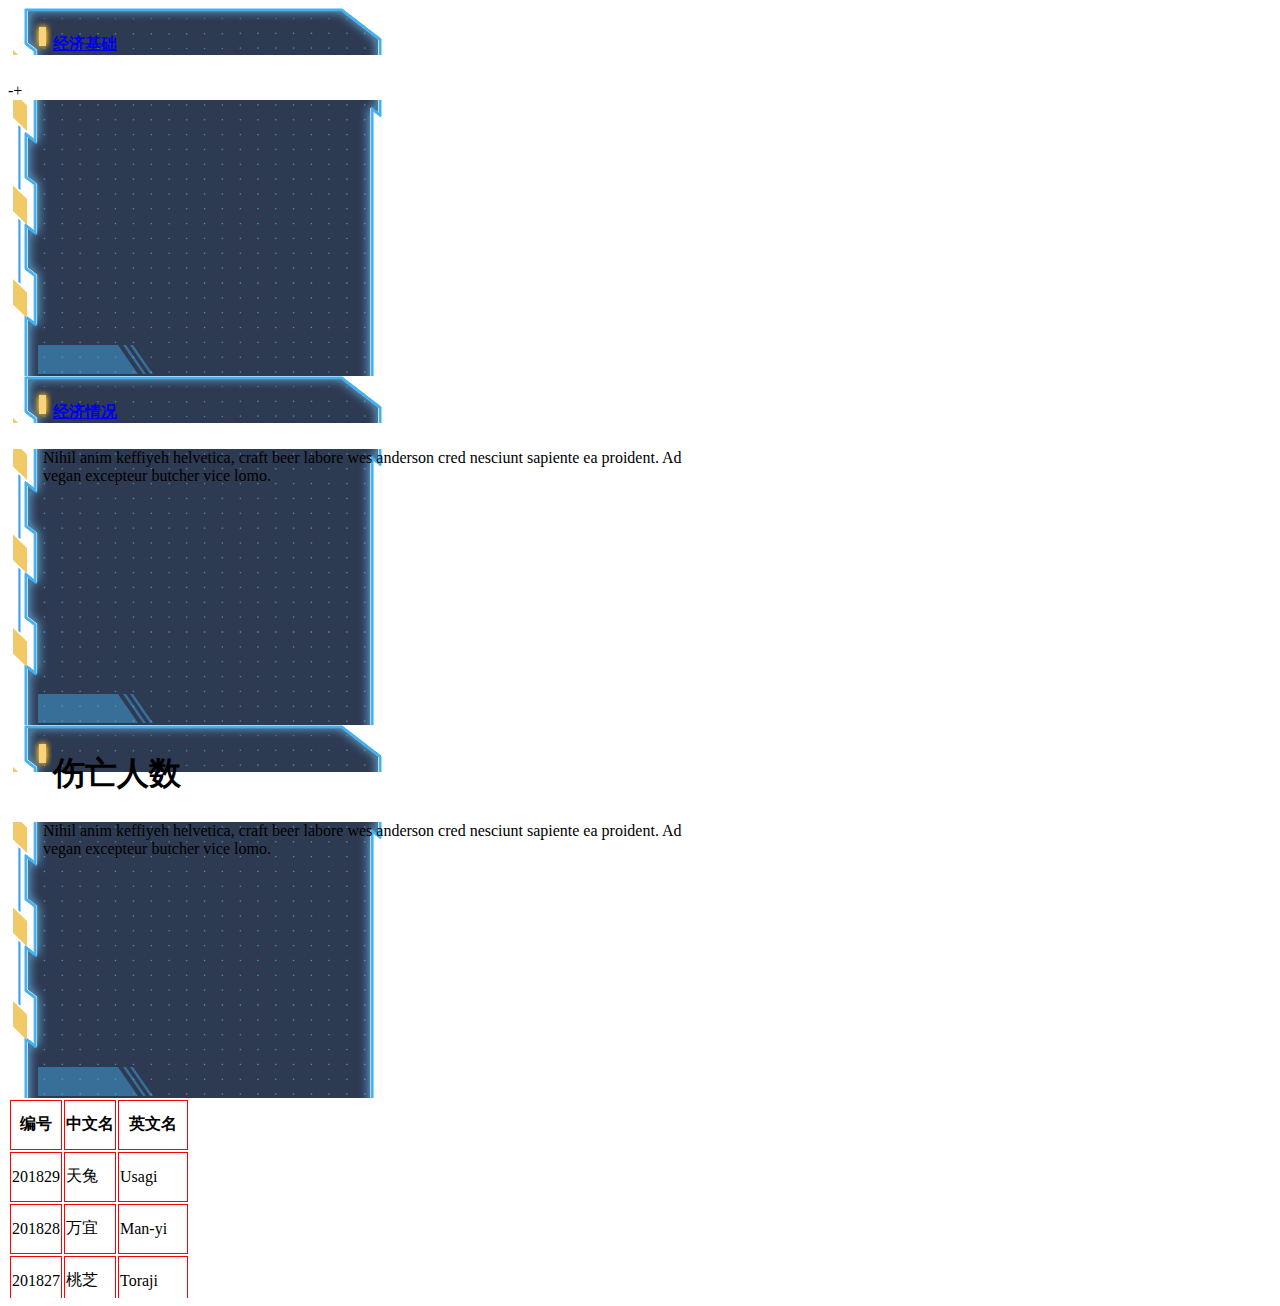
==== test.html @ 100e5b58 "version 0.1.1 fix: 修改面板，灾害概况、灾害损失 build: 添加卫星轨道" ====
<!DOCTYPE html>
<html lang="en">
<head>
    <meta charset="UTF-8">
    <title>Title</title>
    <link rel="stylesheet" href="plugins/bootstrap-4.0.0-dist/css/bootstrap.css">
    <script src="./plugins/jquery/jquery-3.1.1.min.js"></script>
    <script src="./plugins/bootstrap-4.0.0-dist/js/bootstrap.js"></script>
</head>
<body>
<div class="panel-group" id="accordion">
    <div class="panel panel-default">
        <div class="panel-heading">
            <h4 class="panel-title">
                <a data-toggle="collapse" data-parent="#accordion"
                   href="#collapseOne">
                    经济基础
                </a>
            </h4>
        </div>
        <div id="collapseOne" class="panel-collapse collapse in">
            <!--<div class="panel-body">-->
            <!--Nihil anim keffiyeh helvetica, craft beer labore wes anderson-->
            <!--cred nesciunt sapiente ea proident. Ad vegan excepteur butcher-->
            <!--vice lomo.-->-+
            <!--</div>-->
            <!--<div class="panel-body">-->
            <!--Nihil anim keffiyeh helvetica, craft beer labore wes anderson-->
            <!--cred nesciunt sapiente ea proident. Ad vegan excepteur butcher-->
            <!--vice lomo.-->
            <!--</div>-->
            <div class="panel-body smart-hb-box">
            </div>
        </div>
    </div>
    <div class="panel panel-default">
        <div class="panel-heading">
            <h4 class="panel-title">
                <a data-toggle="collapse" data-parent="#accordion"
                   href="#collapseTwo">
                    经济情况
                </a>
            </h4>
        </div>
        <div id="collapseTwo" class="panel-collapse collapse">
            <div class="panel-body">
                Nihil anim keffiyeh helvetica, craft beer labore wes anderson
                cred nesciunt sapiente ea proident. Ad vegan excepteur butcher
                vice lomo.
            </div>
        </div>
    </div>
    <div class="panel panel-default">
        <div class="panel-heading">
            <h1 class="panel-title" data-toggle="collapse" data-parent="#accordion" href="#collapseThree">
                <!--<a data-toggle="collapse" data-parent="#accordion"-->
                <!--href="#collapseThree">-->
                伤亡人数
                <!--</a>-->
            </h1>
        </div>
        <div id="collapseThree" class="panel-collapse collapse">
            <div class="panel-body">
                Nihil anim keffiyeh helvetica, craft beer labore wes anderson
                cred nesciunt sapiente ea proident. Ad vegan excepteur butcher
                vice lomo.
            </div>
        </div>
    </div>
</div>
<table>
    <!--<colgroup span="4"></colgroup>-->
    <tr>
        <th>编号</th>
        <th>中文名</th>
        <th>英文名</th>
    </tr>
    <tr>
        <td>201829</td>
        <td>天兔</td>
        <td>Usagi</td>
    </tr>
    <tr>
        <td>201828</td>
        <td>万宜</td>
        <td>Man-yi</td>
    </tr>
    <tr>
        <td>201827</td>
        <td>桃芝</td>
        <td>Toraji</td>
    </tr>
    <tr>
        <td>201826</td>
        <td>玉兔</td>
        <td>Yutu</td>
    </tr>
    <tr>
        <td>201825</td>
        <td>康妮</td>
        <td>Kong-rey</td>
    </tr>
    <tr>
        <td>201824</td>
        <td>潭美</td>
        <td>Trami</td>
    </tr>
    <tr>
        <td>201823</td>
        <td>百里嘉</td>
        <td>Barijat</td>
    </tr>
    <tr>
        <td>201822</td>
        <td>山竹</td>
        <td>Mangkhut</td>
    </tr>



    <!--201821	飞燕	Jebi-->
    <!--201820	西马仑	Cimaron-->
    <!--201819	苏力	Soulik-->
    <!--201818	温比亚	Rumbia-->
    <!--201817	赫克托	Hector-->
    <!--201816	贝碧嘉	Bebinca-->
    <!--201815	丽琵	Leepi-->
    <!--201814	摩羯	Yagi-->
    <!--201813	珊珊	Shanshan-->
    <!--201812	云雀	Jongdari-->
    <!--201811	悟空	Wukong-->
    <!--201810	安比	Ampil-->
    <!--201809	山神	Son-Tinh-->
    <!--201808	玛莉亚	Maria-->
    <!--201807	派比安	Prapiroon-->
    <!--201806	格美	Gaemi-->
    <!--201805	马力斯	Maliksi-->
    <!--201804	艾云尼	Ewiniar-->
    <!--201803	杰拉华	Jelawat-->
    <!--201802	三巴	Sanba-->
    <!--201801	布拉万	Bolaven-->
</table>
</body>
<style>
    /*智慧环保*/
    .panel-body {
        /*position: absolute;*/
        background: url("./img/test/smart-ggaq-box1.png") no-repeat;
        width: 656px;
        height: 276px;
        padding-left: 30px;
        margin-left: 5px;
        z-index: 8999;
    }

    .panel-heading {
        background: url("./img/test/smart-ggaq-box1.jpg") no-repeat;
        padding-left: 40px;
        padding-top: 5px;
        padding-bottom: 5px;
        margin-left: 5px;
    }

    table tr td ,table tr th{
        border: 1px solid;
        border-color: #FF0000;
        /*border: 5px solid;*/
        border-collapse: collapse;
    }
    table{
        overflow-y: scroll;
        height: 200px;
        display: block;
    }
    tr{
        height: 50px    ;
    }
</style>
</html>
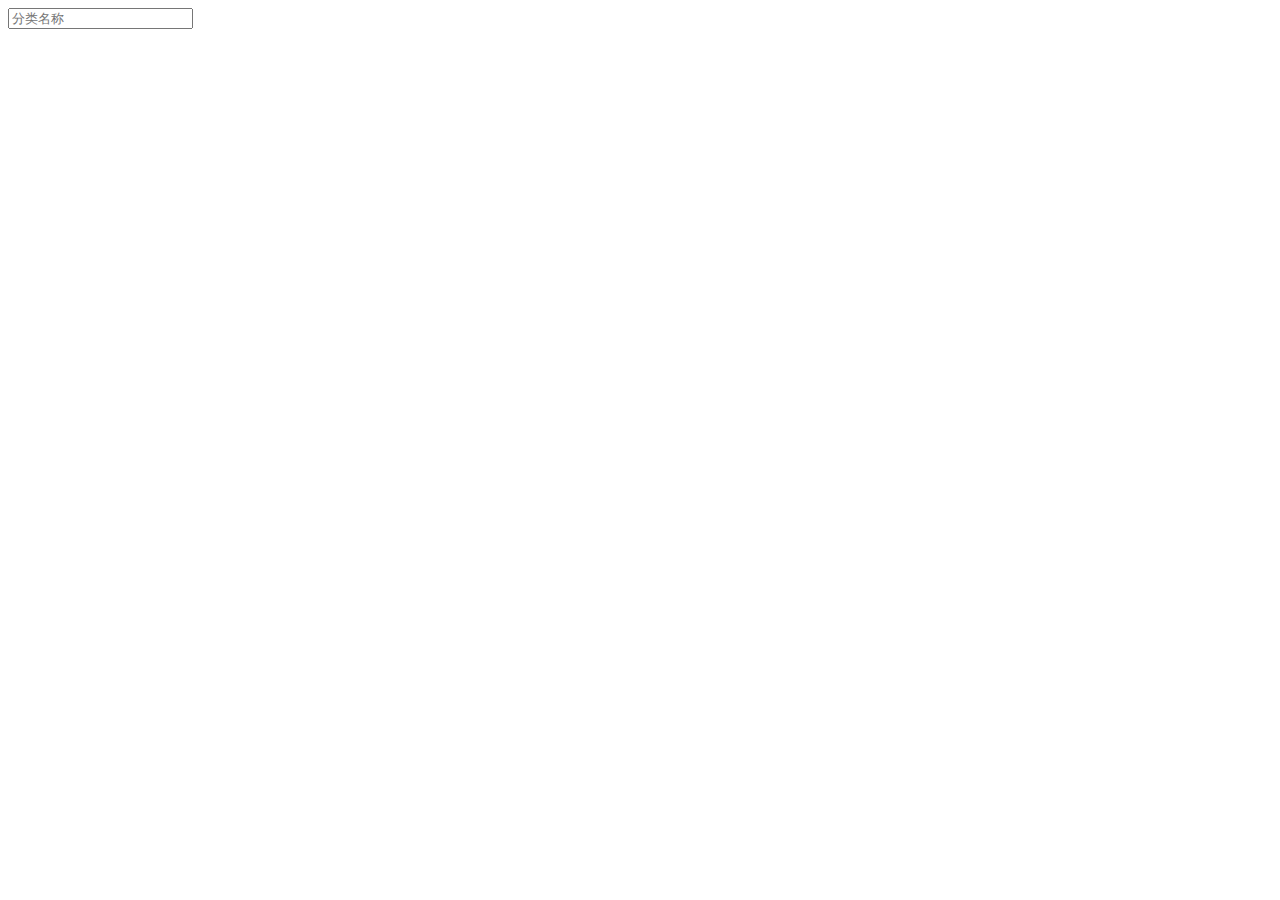
==== commit f79331eb: "version 0.1.2 fix: 删除数据模块，      重新组织CesiumViewer，      添加公路、铁路、受损道路、灾前水库范围、灾后水库范围、洪涝范围矢量图，      添加灾前" ====
--- a/test.html
+++ b/test.html
@@ -3,177 +3,87 @@
 <head>
     <meta charset="UTF-8">
     <title>Title</title>
-    <link rel="stylesheet" href="plugins/bootstrap-4.0.0-dist/css/bootstrap.css">
+    <!--<link rel="stylesheet" href="plugins/bootstrap-4.0.0-dist/css/bootstrap.css">-->
+    <!--<link rel="stylesheet" href="css/test/globe.css">-->
     <script src="./plugins/jquery/jquery-3.1.1.min.js"></script>
-    <script src="./plugins/bootstrap-4.0.0-dist/js/bootstrap.js"></script>
+    <!--<script src="./plugins/bootstrap-4.0.0-dist/js/bootstrap.js"></script>-->
 </head>
 <body>
-<div class="panel-group" id="accordion">
-    <div class="panel panel-default">
-        <div class="panel-heading">
-            <h4 class="panel-title">
-                <a data-toggle="collapse" data-parent="#accordion"
-                   href="#collapseOne">
-                    经济基础
-                </a>
-            </h4>
-        </div>
-        <div id="collapseOne" class="panel-collapse collapse in">
-            <!--<div class="panel-body">-->
-            <!--Nihil anim keffiyeh helvetica, craft beer labore wes anderson-->
-            <!--cred nesciunt sapiente ea proident. Ad vegan excepteur butcher-->
-            <!--vice lomo.-->-+
-            <!--</div>-->
-            <!--<div class="panel-body">-->
-            <!--Nihil anim keffiyeh helvetica, craft beer labore wes anderson-->
-            <!--cred nesciunt sapiente ea proident. Ad vegan excepteur butcher-->
-            <!--vice lomo.-->
-            <!--</div>-->
-            <div class="panel-body smart-hb-box">
-            </div>
-        </div>
-    </div>
-    <div class="panel panel-default">
-        <div class="panel-heading">
-            <h4 class="panel-title">
-                <a data-toggle="collapse" data-parent="#accordion"
-                   href="#collapseTwo">
-                    经济情况
-                </a>
-            </h4>
-        </div>
-        <div id="collapseTwo" class="panel-collapse collapse">
-            <div class="panel-body">
-                Nihil anim keffiyeh helvetica, craft beer labore wes anderson
-                cred nesciunt sapiente ea proident. Ad vegan excepteur butcher
-                vice lomo.
-            </div>
-        </div>
-    </div>
-    <div class="panel panel-default">
-        <div class="panel-heading">
-            <h1 class="panel-title" data-toggle="collapse" data-parent="#accordion" href="#collapseThree">
-                <!--<a data-toggle="collapse" data-parent="#accordion"-->
-                <!--href="#collapseThree">-->
-                伤亡人数
-                <!--</a>-->
-            </h1>
-        </div>
-        <div id="collapseThree" class="panel-collapse collapse">
-            <div class="panel-body">
-                Nihil anim keffiyeh helvetica, craft beer labore wes anderson
-                cred nesciunt sapiente ea proident. Ad vegan excepteur butcher
-                vice lomo.
-            </div>
-        </div>
-    </div>
+<input type="text" id="knowledgeText" name="knowledgeText" class="form-control" value=""
+       onclick="$('#hideDiv').show()" placeholder="分类名称"/>
+<div id="hideDiv" style="display: none;">
+    <div id="knowledgeTree"></div>
+    <button class="btn btn-danger" type="button" onclick="hideDIV()">
+        <span class="glyphicon glyphicon-eye-open"></span> 确定
+    </button>
 </div>
-<table>
-    <!--<colgroup span="4"></colgroup>-->
-    <tr>
-        <th>编号</th>
-        <th>中文名</th>
-        <th>英文名</th>
-    </tr>
-    <tr>
-        <td>201829</td>
-        <td>天兔</td>
-        <td>Usagi</td>
-    </tr>
-    <tr>
-        <td>201828</td>
-        <td>万宜</td>
-        <td>Man-yi</td>
-    </tr>
-    <tr>
-        <td>201827</td>
-        <td>桃芝</td>
-        <td>Toraji</td>
-    </tr>
-    <tr>
-        <td>201826</td>
-        <td>玉兔</td>
-        <td>Yutu</td>
-    </tr>
-    <tr>
-        <td>201825</td>
-        <td>康妮</td>
-        <td>Kong-rey</td>
-    </tr>
-    <tr>
-        <td>201824</td>
-        <td>潭美</td>
-        <td>Trami</td>
-    </tr>
-    <tr>
-        <td>201823</td>
-        <td>百里嘉</td>
-        <td>Barijat</td>
-    </tr>
-    <tr>
-        <td>201822</td>
-        <td>山竹</td>
-        <td>Mangkhut</td>
-    </tr>
+
+</body>
+<script type="text/javascript">
+    $(function () {
+        getTree('1');
+    })
+
+    function buildTree(parentNode, datas
+    ) {
+        for (var key in datas) {
+            var data = datas[key];
+            if (data.parentid == parentNode.id) {
+                var node = {text: data.knowledgeText, id: data.id, nodes: [], selectable: true};
+                parentNode.nodes.push(node);
+                buildTree(node, datas);
+            }
+        }
+
+        if (parentNode.nodes.length == 0) {
+            delete parentNode.nodes;
+        }
+    }
+
+    function getTree(strid) {
+        var params = {};
+        params.id = 'a696ee80-5b26-4a99-b013-ba22bec4d3bb';
+        $.ajax({
+            url: "/knowledge/getTree", // 请求的URL
+            dataType: 'json',
+            type: "get",
+            data: params,
+            success: function (data) {
+                var tree = {text: '复读语文', id: 'a696ee80-5b26-4a99-b013-ba22bec4d3bb', nodes: []};
+                buildTree(tree, data.data);
+                $('#knowledgeTree').treeview({
+                    color: "#428bca",
+                    data: [tree],
+                    showCheckbox: true,
+                    multiSelect: true,
+                    onNodeChecked: function (event, data) {
+                        console.log('dddd', data);
+                        var str = $("#knowledgeText").val();
+                        console.log('1', data.knowledgeText);
+                        if (str.length > 0) {
+                            $("#knowledgeText").val(str + data.text + ',');
+                        } else {
+                            $("#knowledgeText").val(data.text + ',');
+                        }
+                        console.log('2', str);
+                    },
+                    onNodeUnchecked: function (event, data) {
+                        var str = $("#knowledgeText").val();
+                        $("#knowledgeText").val(str.replace(data.text + ",", ""));
+//                        console.log('content', str.substring(0, str.indexOf(data.text)));
+                        console.log('content', str.replace(data.text + ",", ""));
+                    }
+                });
 
 
-
-    <!--201821	飞燕	Jebi-->
-    <!--201820	西马仑	Cimaron-->
-    <!--201819	苏力	Soulik-->
-    <!--201818	温比亚	Rumbia-->
-    <!--201817	赫克托	Hector-->
-    <!--201816	贝碧嘉	Bebinca-->
-    <!--201815	丽琵	Leepi-->
-    <!--201814	摩羯	Yagi-->
-    <!--201813	珊珊	Shanshan-->
-    <!--201812	云雀	Jongdari-->
-    <!--201811	悟空	Wukong-->
-    <!--201810	安比	Ampil-->
-    <!--201809	山神	Son-Tinh-->
-    <!--201808	玛莉亚	Maria-->
-    <!--201807	派比安	Prapiroon-->
-    <!--201806	格美	Gaemi-->
-    <!--201805	马力斯	Maliksi-->
-    <!--201804	艾云尼	Ewiniar-->
-    <!--201803	杰拉华	Jelawat-->
-    <!--201802	三巴	Sanba-->
-    <!--201801	布拉万	Bolaven-->
-</table>
-</body>
-<style>
-    /*智慧环保*/
-    .panel-body {
-        /*position: absolute;*/
-        background: url("./img/test/smart-ggaq-box1.png") no-repeat;
-        width: 656px;
-        height: 276px;
-        padding-left: 30px;
-        margin-left: 5px;
-        z-index: 8999;
+            }
+        });
     }
 
-    .panel-heading {
-        background: url("./img/test/smart-ggaq-box1.jpg") no-repeat;
-        padding-left: 40px;
-        padding-top: 5px;
-        padding-bottom: 5px;
-        margin-left: 5px;
+    function hideDIV() {
+
+//        $("#knowledgeText").val(mdata.text);
+        $("#hideDiv").hide();
     }
-
-    table tr td ,table tr th{
-        border: 1px solid;
-        border-color: #FF0000;
-        /*border: 5px solid;*/
-        border-collapse: collapse;
-    }
-    table{
-        overflow-y: scroll;
-        height: 200px;
-        display: block;
-    }
-    tr{
-        height: 50px    ;
-    }
-</style>
+</script>
 </html>--- a/css/test/globe.css
+++ b/css/test/globe.css
@@ -0,0 +1,407 @@
+
+html {
+    height: 100%;
+}
+
+body {
+    height: 100%;
+    width: 100%;
+    margin: 0;
+    overflow: hidden;
+    padding: 0;
+    user-select: none;
+    -webkit-user-select: none;
+    -moz-user-select: none;
+    -ms-user-select: none
+}
+
+.cameraWindow{
+    position: absolute;
+    top: 0;
+    left: 0;
+    height: 40%;
+    width: 100%;
+    margin: 0;
+    overflow: hidden;
+    padding: 0;
+    font-family: sans-serif;
+}
+
+.globeWindow {
+    position: absolute;
+    top: 0;
+    left: 0;
+    height: 100%;
+    width: 100%;
+    margin: 0;
+    overflow: hidden;
+    padding: 0;
+    font-family: sans-serif;
+}
+
+.initWindow{
+    position: absolute;
+    width: 88%;
+    margin: 0;
+    overflow: hidden;
+    padding: 0;
+    font-family: sans-serif;
+}
+
+.sysWindow {
+    position: absolute;
+    top: 0px;
+    left: 0;
+    bottom: 0;
+    width: 100%;
+    margin: 0;
+    overflow: hidden;
+    padding: 0;
+    font-family: sans-serif;
+}
+
+.panoramaWindow {
+    position: absolute;
+    bottom: 0px;
+    left: 0px;
+    width: 480px;
+    height: 320px;
+}
+
+
+.videoWindow {
+    position: absolute;
+    bottom: 0px;
+    left: 0px;
+    width: 480px;
+    height: 320px;
+}
+
+
+.loadingIndicator {
+    display: block;
+    position: absolute;
+    top: 0%;
+    left: 0%;
+    width: 100%;
+    height: 100%;
+    background-color: #000;
+    background-position: center;
+    background-repeat: no-repeat;
+    background-image: url(images/ajax-loader.gif);
+    z-index: 1000;
+}
+
+#controllerBt {
+    width: 32px;
+    height: 32px;
+    position: absolute;
+    left: 38px;
+    top: 8px;
+    background-image: url(images/toolbox.png);
+    background-position: center 25%;
+    background-repeat: no-repeat;
+    background-color: #303336;
+    border: none;
+    border-radius: 4px;
+}
+
+.controllerbox {
+    width: 300px;
+    height: 80%;
+    margin: 0;
+    padding: 0;
+    overflow: hidden;
+    position: absolute;
+    left: 10px;
+    top: 44px;
+    background: rgba(38, 38, 38, 0.75);
+    border-radius: 10px;
+    visibility: hidden;
+    transform-origin: 38px 0;
+    transform: scale(0.01);
+    transition: visibility 0s 0.25s, transform 0.25s ease-in;
+}
+
+.controllerbox-visible {
+    visibility: visible;
+    transform: scale(1);
+    transition: transform 0.5s ease-out;
+}
+
+.controlSelect {
+    width: 100%;
+    height: 50%;
+    background: rgba(0, 0, 0, 0.1);
+
+}
+
+.apibox {
+    width: 100%;
+    height: 30%;
+    margin: 0;
+    padding: 0;
+    overflow: hidden;
+    border-top: 2px solid rgba(128, 128, 128, 0.5);
+
+}
+
+.apiresult {
+    width: 100%;
+    height: 20%;
+    margin: 0;
+    padding: 0;
+    overflow: hidden;
+    border-top: 2px solid rgba(128, 128, 128, 0.5);
+    background: rgba(128, 128, 128, 0.4);
+}
+
+.apiresultarea {
+    color: #fff;
+    width: 100%;
+    height: 90%;
+    margin: 0;
+    padding: 0;
+    overflow: hidden;
+    border: none;
+    border-radius: 4px;
+    background: transparent;
+    color: #fff;
+
+}
+
+#control {
+    width: 100%;
+    height: 50%;
+    margin: 0;
+    padding: 0;
+    overflow: hidden;
+}
+
+#log {
+    width: 100%;
+    height: 50%;
+    margin: 0;
+    padding: 0;
+    overflow: hidden;
+}
+
+.ctrBt {
+    margin: 5px;
+    padding: 0px;
+    width: 80px;
+    height: 24px;
+}
+
+.controllerSet {
+    visibility: hidden;
+}
+
+.title {
+    position: absolute;
+    width: 100%;
+    height: 48px;
+    left: 0px;
+    top: 0px;
+    font-size: 24px;
+    color: #fff;
+    padding-left: 18px;
+    padding-top: 4px;
+    background: #303336;
+
+}
+
+.logo {
+    width: 36px;
+    height: 36px;
+    background-image: url('images/logo.png');
+    background-size: 36px;
+    float: left;
+}
+
+.title-text {
+    padding-top: 4px;
+    padding-left: 8px;
+    float: left;
+    font-family: 微软雅黑;
+}
+
+.menu {
+    position: absolute;
+    width: 500px;
+    height: 80px;
+
+    /*
+    bottom: 20px;
+    left: 50%;
+    */
+
+    /*-- 吉奥大屏--*/
+    bottom: 280px;
+    left: 50%;
+
+    margin-left: -200px;
+
+}
+
+.menu-item {
+    width: 70px;
+    height: 70px;
+    cursor: pointer;
+    display: inline-block;
+    border-radius: 12px;
+    opacity: 0.9;
+    background-color: rgba(33, 34, 35, 0.7);
+    background-position: center;
+    background-repeat: no-repeat;
+    background-size: 48px;
+    margin-left: 20px;
+    margin-right: 20px;
+
+}
+
+.menu-item:HOVER {
+    background-color: #48b;
+    border-color: #aef;
+    box-shadow: 0px 0px 8px #fff;
+    opacity: 1;
+}
+
+.menu-item-1 {
+    background-image: url('images/menu/menu-item-1.png');
+}
+
+.menu-item-2 {
+    background-image: url('images/menu/menu-item-2.png');
+}
+
+.menu-item-3 {
+    background-image: url('images/menu/menu-item-3.png');
+}
+
+.menu-item-4 {
+    background-image: url('images/menu/menu-item-4.png');
+}
+
+.menu-item-5 {
+    background-image: url('images/menu/menu-item-5.png');
+}
+
+
+.infobox {
+    background-color: rgba(40, 40, 40, 0.7);
+    padding: 4px;
+    border-radius: 5px;
+    border: 1px solid #444;
+    font: bold 12px sans-serif;
+    position: absolute;
+    bottom: 4px;
+    left: 0px;
+    text-align: center;
+}
+
+.layerTreePanel {
+    position: absolute;
+    right: 30px;
+    top: 20%;
+    width: 308px;
+    height: 200px;
+    /*    background-image: url('images/layerTree.jpg');*/
+
+}
+
+.treePanel {
+    position: absolute;
+    width: 26px;
+    height: 80px;
+    right: 0px;
+    top: 20%;
+    background: url('images/toolbar/hide.png');
+    cursor: pointer;
+}
+
+.desktop-map {
+    width: 100%;
+    height: 100%;
+    overflow: hidden;
+    margin: 0;
+    z-index: 0;
+}
+
+.maps-container {
+    position: relative;
+    overflow: hidden;
+    margin: 0;
+    z-index: 0;
+}
+
+.emap-container {
+    position: absolute;
+    right: 0;
+    bottom: 0;
+    width: 100%;
+    height: 100%;
+    overflow: hidden;
+    margin: 0;
+    z-index: 0;
+}
+
+.emap-iframe {
+    width: 100%;
+    height: 100%;
+    overflow: hidden;
+    margin: 0;
+    z-index: 0;
+    frameborder: 0;
+    border: 0;
+    marginwidth: 0;
+    marginheight: 0
+}
+
+.mmsmap-container {
+    position: absolute;
+    top: 0;
+    bottom: 0;
+    width: 100%;
+    overflow: hidden;
+    margin: 0;
+    z-index: 0;
+    transition: height 0.5s;
+    transition-timing-function: linear;
+    display: none
+}
+
+.mmsmap-iframe {
+    width: 100%;
+    height: 100%;
+    overflow: hidden;
+    margin: 0;
+    z-index: 0;
+    frameborder: 0;
+    border: 0;
+    marginwidth: 0;
+    marginheight: 0
+}
+
+.globemap-container {
+    position: absolute;
+    right: 0;
+    bottom: 0;
+    width: 100%;
+    height: 100%;
+    overflow: hidden;
+    margin: 0;
+    z-index: 0;
+}
+
+.globemap-iframe {
+    width: 100%;
+    height: 100%;
+    overflow: hidden;
+    margin: 0;
+    z-index: 0;
+    frameborder: 0;
+    border: 0;
+    marginwidth: 0;
+    marginheight: 0
+}
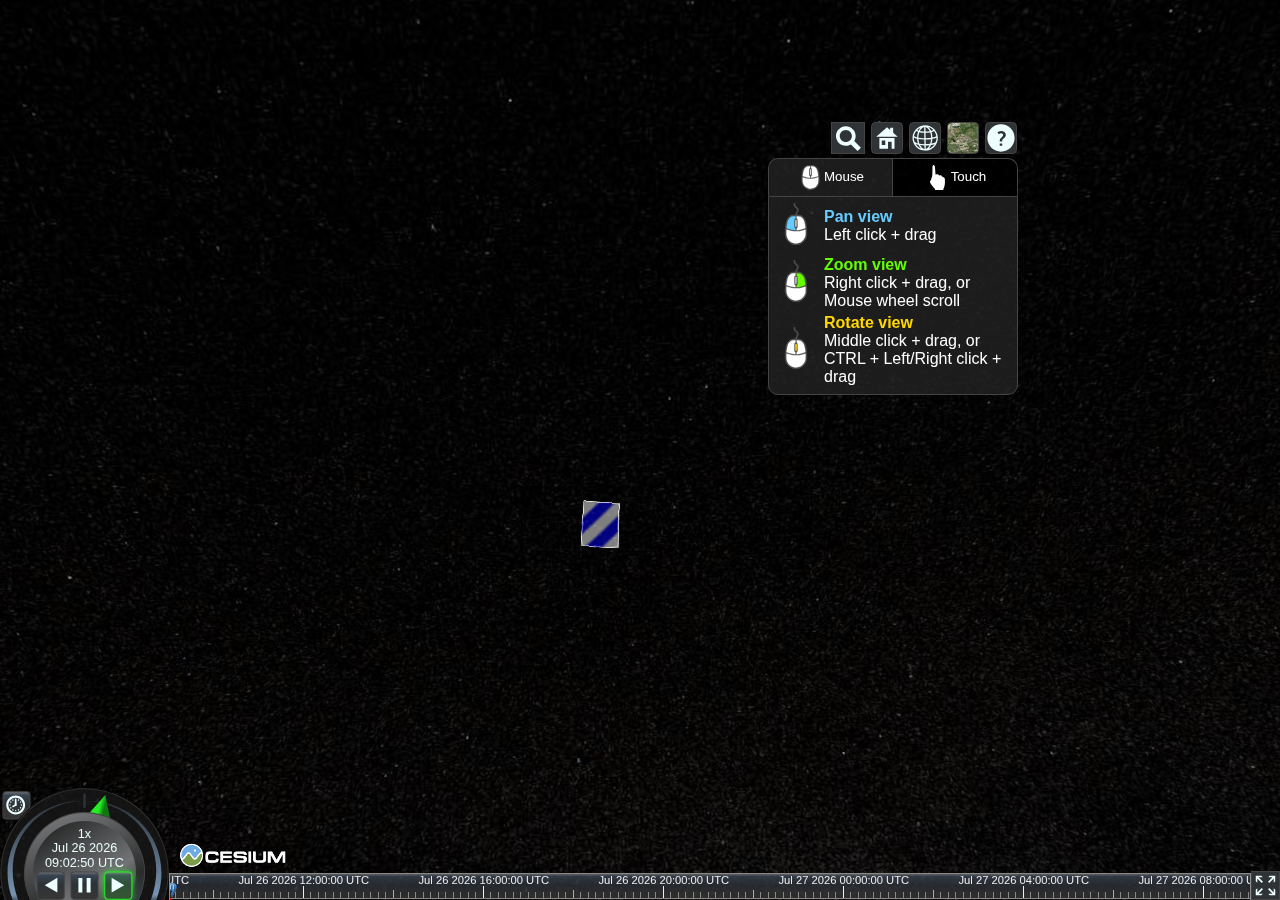
==== commit 75fdb159: "version 0.1.3 build：   1.图层管理，已实现加载wms、geoJson、png   2.cesium控件全屏   3.添加台风图层 fix：   1.cesium工具栏位置调优 " ====
--- a/test.html
+++ b/test.html
@@ -1,89 +1,44 @@
-<!DOCTYPE html>
-<html lang="en">
+<!DOCTYPE HTML>
+<html>
 <head>
-    <meta charset="UTF-8">
-    <title>Title</title>
-    <!--<link rel="stylesheet" href="plugins/bootstrap-4.0.0-dist/css/bootstrap.css">-->
-    <!--<link rel="stylesheet" href="css/test/globe.css">-->
-    <script src="./plugins/jquery/jquery-3.1.1.min.js"></script>
-    <!--<script src="./plugins/bootstrap-4.0.0-dist/js/bootstrap.js"></script>-->
+    <!-- Use correct character set. -->
+    <meta charset="utf-8">
+    <link rel="stylesheet" href="plugins/Cesium/Widgets/widgets.css">
+    <script src="plugins/Cesium/Cesium.js"></script>
+<!--    <script type="text/javascript" src="plugins/Cesium/Cesium_ext_min.js"></script>-->
+    <style>
+        /*@import url(./plugins/Cesium/Widgets/widgets.css);*/
+        html, body, #cesiumContainer {
+            width: 100%; height: 100%; margin: 0; padding: 0; overflow: hidden;
+        }
+    </style>
 </head>
 <body>
-<input type="text" id="knowledgeText" name="knowledgeText" class="form-control" value=""
-       onclick="$('#hideDiv').show()" placeholder="分类名称"/>
-<div id="hideDiv" style="display: none;">
-    <div id="knowledgeTree"></div>
-    <button class="btn btn-danger" type="button" onclick="hideDIV()">
-        <span class="glyphicon glyphicon-eye-open"></span> 确定
-    </button>
-</div>
+<div id="cesiumContainer" class="fullSize"></div>
+<script>
+    var viewer = new Cesium.Viewer('cesiumContainer', { infoBox : false });
+    var entities = viewer.entities;
+
+    var i;
+    var height;
+    var positions;
+    var stripeMaterial = new Cesium.StripeMaterialProperty({
+        evenColor : Cesium.Color.WHITE.withAlpha(0.5),
+        oddColor : Cesium.Color.BLUE.withAlpha(0.5),
+        repeat : 5.0
+    });
+
+    entities.add({
+        rectangle : {
+            coordinates : Cesium.Rectangle.fromDegrees(-92.0, 20.0, -86.0, 27.0),
+            outline : true,
+            outlineColor : Cesium.Color.WHITE,
+            outlineWidth : 4,
+            stRotation : Cesium.Math.toRadians(45),
+            material : stripeMaterial
+        }
+    });
+</script>
 
 </body>
-<script type="text/javascript">
-    $(function () {
-        getTree('1');
-    })
-
-    function buildTree(parentNode, datas
-    ) {
-        for (var key in datas) {
-            var data = datas[key];
-            if (data.parentid == parentNode.id) {
-                var node = {text: data.knowledgeText, id: data.id, nodes: [], selectable: true};
-                parentNode.nodes.push(node);
-                buildTree(node, datas);
-            }
-        }
-
-        if (parentNode.nodes.length == 0) {
-            delete parentNode.nodes;
-        }
-    }
-
-    function getTree(strid) {
-        var params = {};
-        params.id = 'a696ee80-5b26-4a99-b013-ba22bec4d3bb';
-        $.ajax({
-            url: "/knowledge/getTree", // 请求的URL
-            dataType: 'json',
-            type: "get",
-            data: params,
-            success: function (data) {
-                var tree = {text: '复读语文', id: 'a696ee80-5b26-4a99-b013-ba22bec4d3bb', nodes: []};
-                buildTree(tree, data.data);
-                $('#knowledgeTree').treeview({
-                    color: "#428bca",
-                    data: [tree],
-                    showCheckbox: true,
-                    multiSelect: true,
-                    onNodeChecked: function (event, data) {
-                        console.log('dddd', data);
-                        var str = $("#knowledgeText").val();
-                        console.log('1', data.knowledgeText);
-                        if (str.length > 0) {
-                            $("#knowledgeText").val(str + data.text + ',');
-                        } else {
-                            $("#knowledgeText").val(data.text + ',');
-                        }
-                        console.log('2', str);
-                    },
-                    onNodeUnchecked: function (event, data) {
-                        var str = $("#knowledgeText").val();
-                        $("#knowledgeText").val(str.replace(data.text + ",", ""));
-//                        console.log('content', str.substring(0, str.indexOf(data.text)));
-                        console.log('content', str.replace(data.text + ",", ""));
-                    }
-                });
-
-
-            }
-        });
-    }
-
-    function hideDIV() {
-
-//        $("#knowledgeText").val(mdata.text);
-        $("#hideDiv").hide();
-    }
-</script>
 </html>--- a/plugins/Cesium/Widgets/widgets.css
+++ b/plugins/Cesium/Widgets/widgets.css
@@ -0,0 +1 @@
+.cesium-svgPath-svg{position:absolute;top:0;left:0;width:100%;height:100%;overflow:hidden;}.cesium-button{display:inline-block;position:relative;background:#303336;border:1px solid #444;color:#edffff;fill:#edffff;border-radius:4px;padding:5px 12px;margin:2px 3px;cursor:pointer;overflow:hidden;-moz-user-select:none;-webkit-user-select:none;-ms-user-select:none;user-select:none;}.cesium-button:focus{color:#fff;fill:#fff;border-color:#ea4;outline:none;}.cesium-button:hover{color:#fff;fill:#fff;background:#48b;border-color:#aef;box-shadow:0 0 8px #fff;}.cesium-button:active{color:#000;fill:#000;background:#adf;border-color:#fff;box-shadow:0 0 8px #fff;}.cesium-button:disabled,.cesium-button-disabled,.cesium-button-disabled:focus,.cesium-button-disabled:hover,.cesium-button-disabled:active{background:#303336;border-color:#444;color:#646464;fill:#646464;box-shadow:none;cursor:default;}.cesium-button option{background-color:#000;color:#eee;}.cesium-button option:disabled{color:#777;}.cesium-button input,.cesium-button label{cursor:pointer;}.cesium-button input{vertical-align:sub;}.cesium-toolbar-button{box-sizing:border-box;width:32px;height:32px;border-radius:14%;padding:0;vertical-align:middle;z-index:0;}.cesium-performanceDisplay-defaultContainer{position:absolute;top:50px;right:10px;text-align:right;}.cesium-performanceDisplay{background-color:rgba(40,40,40,0.7);padding:7px;border-radius:5px;border:1px solid #444;font:bold 12px sans-serif;}.cesium-performanceDisplay-fps{color:#e52;}.cesium-performanceDisplay-ms{color:#de3;}.cesium-animation-theme{visibility:hidden;display:block;position:absolute;z-index:-100;}.cesium-animation-themeNormal{color:#222;}.cesium-animation-themeHover{color:#4488B0;}.cesium-animation-themeSelect{color:#242;}.cesium-animation-themeDisabled{color:#333;}.cesium-animation-themeKnob{color:#222;}.cesium-animation-themePointer{color:#2E2;}.cesium-animation-themeSwoosh{color:#8AC;}.cesium-animation-themeSwooshHover{color:#AEF;}.cesium-animation-svgText{fill:#edffff;font-family:Sans-Serif;font-size:15px;text-anchor:middle;}.cesium-animation-blank{fill:#000;fill-opacity:0.01;stroke:none;}.cesium-animation-rectButton{cursor:pointer;-moz-user-select:none;-webkit-user-select:none;-ms-user-select:none;user-select:none;}.cesium-animation-rectButton .cesium-animation-buttonGlow{fill:#fff;stroke:none;display:none;}.cesium-animation-rectButton:hover .cesium-animation-buttonGlow{display:block;}.cesium-animation-rectButton .cesium-animation-buttonPath{fill:#edffff;}.cesium-animation-rectButton .cesium-animation-buttonMain{stroke:#444;stroke-width:1.2;}.cesium-animation-rectButton:hover .cesium-animation-buttonMain{stroke:#AEF;}.cesium-animation-rectButton:active .cesium-animation-buttonMain{fill:#ABD6FF;}.cesium-animation-buttonDisabled{-moz-user-select:none;-webkit-user-select:none;-ms-user-select:none;user-select:none;}.cesium-animation-buttonDisabled .cesium-animation-buttonMain{stroke:#555;}.cesium-animation-buttonDisabled .cesium-animation-buttonPath{fill:#818181;}.cesium-animation-buttonDisabled .cesium-animation-buttonGlow{display:none;}.cesium-animation-buttonToggled .cesium-animation-buttonGlow{display:block;fill:#2E2;}.cesium-animation-buttonToggled .cesium-animation-buttonMain{stroke:#2E2;}.cesium-animation-buttonToggled:hover .cesium-animation-buttonGlow{fill:#fff;}.cesium-animation-buttonToggled:hover .cesium-animation-buttonMain{stroke:#2E2;}.cesium-animation-shuttleRingG{cursor:pointer;}.cesium-animation-shuttleRingPointer{cursor:pointer;}.cesium-animation-shuttleRingPausePointer{cursor:pointer;}.cesium-animation-shuttleRingBack{fill:#181818;fill-opacity:0.8;stroke:#333;stroke-width:1.2;}.cesium-animation-shuttleRingSwoosh line{stroke:#8AC;stroke-width:3;stroke-opacity:0.2;stroke-linecap:round;}.cesium-animation-knobOuter{cursor:pointer;stroke:#444;stroke-width:1.2;}.cesium-animation-knobInner{cursor:pointer;}.cesium-baseLayerPicker-selected{position:absolute;top:0;left:0;width:100%;height:100%;border:none;}.cesium-baseLayerPicker-dropDown{display:block;position:absolute;box-sizing:content-box;top:auto;right:0;width:320px;max-height:500px;margin-top:5px;background-color:rgba(38,38,38,0.75);border:1px solid #444;padding:6px;overflow:auto;border-radius:10px;-moz-user-select:none;-webkit-user-select:none;-ms-user-select:none;user-select:none;transform:translate(0,-20%);visibility:hidden;opacity:0;transition:visibility 0s 0.2s,opacity 0.2s ease-in,transform 0.2s ease-in;}.cesium-baseLayerPicker-dropDown-visible{transform:translate(0,0);visibility:visible;opacity:1;transition:opacity 0.2s ease-out,transform 0.2s ease-out;}.cesium-baseLayerPicker-sectionTitle{display:block;font-family:sans-serif;font-size:16pt;text-align:left;color:#edffff;border-bottom:1px solid #888;margin-bottom:4px;}.cesium-baseLayerPicker-choices{display:block;position:relative;top:auto;right:0;}.cesium-baseLayerPicker-item{display:inline-block;vertical-align:top;margin:2px 5px;width:64px;text-align:center;cursor:pointer;}.cesium-baseLayerPicker-itemLabel{display:block;font-family:sans-serif;font-size:8pt;text-align:center;vertical-align:middle;color:#edffff;cursor:pointer;word-wrap:break-word;}.cesium-baseLayerPicker-item:hover .cesium-baseLayerPicker-itemLabel,.cesium-baseLayerPicker-item:focus .cesium-baseLayerPicker-itemLabel{text-decoration:underline;}.cesium-baseLayerPicker-itemIcon{display:inline-block;position:relative;width:inherit;height:auto;background-size:100% 100%;border:solid 1px #444;border-radius:9px;color:#edffff;margin:0;padding:0;cursor:pointer;box-sizing:border-box;}.cesium-baseLayerPicker-item:hover .cesium-baseLayerPicker-itemIcon{border-color:#fff;box-shadow:0 0 8px #fff,0 0 8px #fff;}.cesium-baseLayerPicker-selectedItem .cesium-baseLayerPicker-itemLabel{color:rgb(189,236,248);}.cesium-baseLayerPicker-selectedItem .cesium-baseLayerPicker-itemIcon{border:double 4px rgb(189,236,248);}.cesium-widget{position:relative;}.cesium-widget,.cesium-widget canvas{width:100%;height:100%;touch-action:none;}.cesium-widget-credits{display:block;position:absolute;bottom:0;left:0;color:#fff;font-size:10px;text-shadow:0px 0px 2px #000000;padding-right:5px;}.cesium-widget-credits a,.cesium-widget-credits a:visited{color:#fff;}.cesium-widget-errorPanel{position:absolute;top:0;right:0;bottom:0;left:0;text-align:center;background:rgba(0,0,0,0.7);z-index:99999;}.cesium-widget-errorPanel:before{display:inline-block;vertical-align:middle;height:100%;content:"";}.cesium-widget-errorPanel-content{width:75%;display:inline-block;text-align:left;vertical-align:middle;border:1px solid #526F82;border-radius:7px;background-color:black;color:white;font-size:10pt;padding:1em;}.cesium-widget-errorPanel-header{font-size:120%;color:#fe4;}.cesium-widget-errorPanel-scroll{overflow:auto;font-family:monospace;white-space:pre-wrap;padding:0;margin:10px 0;}.cesium-widget-errorPanel-buttonPanel{text-align:center;}.cesium-cesiumInspector{border-radius:5px;transition:width ease-in-out 0.25s;background:rgba(48,51,54,0.8);border:1px solid #444;color:#edffff;display:inline-block;position:relative;padding:4px 12px;-moz-user-select:none;-webkit-user-select:none;-ms-user-select:none;user-select:none;overflow:hidden;}.cesium-cesiumInspector-button{text-align:center;font-size:11pt;}.cesium-cesiumInspector-visible .cesium-cesiumInspector-button{border-bottom:1px solid #aaa;padding-bottom:3px;}.cesium-cesiumInspector input:enabled,.cesium-cesiumInspector-button{cursor:pointer;}.cesium-cesiumInspector-visible{width:185px;height:auto;}.cesium-cesiumInspector-hidden{width:122px;height:17px;}.cesium-cesiumInspector-show{max-height:500px;}.cesium-cesiumInspector-hide{max-height:0;padding:0 !important;overflow:hidden;}.cesium-cesiumInspector-dropDown{margin:5px 0;font-family:sans-serif;font-size:10pt;width:185px;}.cesium-cesiumInspector-frustumStatistics{padding-left:10px;padding:5px;background-color:rgba(80,80,80,0.75);}.cesium-cesiumInspector-pickButton{background-color:rgba(0,0,0,0.3);border:1px solid #444;color:#edffff;border-radius:5px;padding:3px 7px;cursor:pointer;-moz-user-select:none;-webkit-user-select:none;-ms-user-select:none;user-select:none;margin:0 auto;}.cesium-cesiumInspector-pickButton:focus{outline:none;}.cesium-cesiumInspector-pickButton:active,.cesium-cesiumInspector-pickButtonHighlight{color:#000;background:#adf;border-color:#fff;box-shadow:0 0 8px #fff;}.cesium-cesiumInspector-center{text-align:center;}.cesium-cesiumInspector-sectionHeader{font-weight:bold;}.cesium-cesiumInspector-pickSection{border:1px solid #aaa;border-radius:5px;padding:3px;margin-bottom:5px;}.cesium-cesiumInspector-section{margin-bottom:10px;transition:max-height 0.25s;}.cesium-cesiumInspector-toggleSwitch{padding:3px;cursor:pointer;}.cesium-cesiumInspector-tileText{padding-bottom:10px;border-bottom:1px solid #aaa;}.cesium-cesiumInspector-relativeText{padding-top:10px;}ul.cesium-cesiumInspector-statistics{margin:0;padding-top:3px;padding-bottom:3px;}ul.cesium-cesiumInspector-statistics + ul.cesium-cesiumInspector-statistics{border-top:1px solid #aaa;}.cesium-cesiumInspector-slider{margin-top:5px;}.cesium-cesiumInspector-slider input[type=number]{text-align:left;background-color:#222;outline:none;border:1px solid #444;color:#edffff;width:100px;border-radius:3px;padding:1px;margin-left:10px;cursor:auto;}.cesium-cesiumInspector-slider input[type=number]::-webkit-outer-spin-button,.cesium-cesiumInspector-slider input[type=number]::-webkit-inner-spin-button{-webkit-appearance:none;margin:0;}.cesium-cesiumInspector-slider input[type=range]{margin-left:5px;vertical-align:middle;-webkit-appearance:none;background:#ddd;height:3px;}input[type=range]:focus{outline:none;}.cesium-cesiumInspector-slider input[type=range]::-webkit-slider-thumb{-webkit-appearance:none;border:1px solid #000000;height:10px;width:10px;border-radius:5px;background:#ffffff;cursor:pointer;}.cesium-cesiumInspector-slider input[type=range]::-moz-range-thumb{border:1px solid #000000;height:10px;width:10px;border-radius:5px;background:#ffffff;cursor:pointer;}.cesium-cesiumInspector-slider input[type=range]::-moz-range-thumb{border:1px solid #000000;height:10px;width:10px;border-radius:5px;background:#ffffff;cursor:pointer;}.cesium-cesiumInspector-hide .cesium-cesiumInspector-styleEditor{display:none;}.cesium-cesiumInspector-styleEditor{padding:10px;border-radius:5px;background:rgba(48,51,54,0.8);border:1px solid #444;}.cesium-cesiumInspector-styleEditor textarea{width:100%;height:300px;background:transparent;color:#edffff;border:none;padding:0;white-space:pre;overflow-wrap:normal;overflow-x:auto;}.cesium-3DTilesInspector{width:300px;pointer-events:all;}.cesium-3DTilesInspector-statistics{font-size:11px;}.cesium-3DTilesInspector div,.cesium-3DTilesInspector input[type=range]{width:100%;box-sizing:border-box;}.cesium-cesiumInspector-error{color:#ff9e9e;overflow:auto;}.cesium-3DTilesInspector .cesium-cesiumInspector-section{margin-top:3px;}.cesium-3DTilesInspector .cesium-cesiumInspector-sectionHeader + .cesium-cesiumInspector-show{border-top:1px solid white;}input.cesium-cesiumInspector-url{overflow:hidden;white-space:nowrap;overflow-x:scroll;background-color:transparent;color:white;outline:none;border:none;height:1em;width:100%;}.cesium-cesiumInspector .field-group{display:table;}.cesium-cesiumInspector .field-group > label{display:table-cell;font-weight:bold;}.cesium-cesiumInspector .field-group > .field{display:table-cell;width:100%;}.cesium-button.cesium-fullscreenButton{display:block;width:100%;height:100%;margin:0;border-radius:0;}.cesium-button.cesium-vrButton{display:block;width:100%;height:100%;margin:0;border-radius:0;}.cesium-viewer-geocoderContainer .cesium-geocoder-input{border:solid 1px #444;background-color:rgba(40,40,40,0.7);color:white;display:inline-block;vertical-align:middle;width:0;height:32px;margin:0;padding:0 32px 0 0;border-radius:0;box-sizing:border-box;transition:width ease-in-out 0.25s,background-color 0.2s ease-in-out;-webkit-appearance:none;}.cesium-viewer-geocoderContainer:hover .cesium-geocoder-input{border-color:#aef;box-shadow:0 0 8px #fff;}.cesium-viewer-geocoderContainer .cesium-geocoder-input:focus{border-color:#ea4;background-color:rgba(15,15,15,0.9);box-shadow:none;outline:none;}.cesium-viewer-geocoderContainer:hover .cesium-geocoder-input,.cesium-viewer-geocoderContainer .cesium-geocoder-input:focus,.cesium-viewer-geocoderContainer .cesium-geocoder-input-wide{padding-left:4px;width:250px;}.cesium-viewer-geocoderContainer .search-results{position:absolute;background-color:#000;color:#eee;overflow-y:auto;opacity:0.8;width:100%;}.cesium-viewer-geocoderContainer .search-results ul{list-style-type:none;margin:0;padding:0;}.cesium-viewer-geocoderContainer .search-results ul li{font-size:14px;padding:3px 10px;}.cesium-viewer-geocoderContainer .search-results ul li:hover{cursor:pointer;}.cesium-viewer-geocoderContainer .search-results ul li.active{background:#48b;}.cesium-geocoder-searchButton{background-color:#303336;display:inline-block;position:absolute;cursor:pointer;width:32px;top:1px;right:1px;height:30px;vertical-align:middle;fill:#edffff;}.cesium-geocoder-searchButton:hover{background-color:#48b;}.cesium-infoBox{display:block;position:absolute;top:190px;right:340px;width:40%;max-width:350px;background:rgba(38,38,38,0.95);color:#edffff;border:1px solid #444;border-right:none;border-top-left-radius:7px;border-bottom-left-radius:7px;box-shadow:0 0 10px 1px #000;transform:translate(100%,0);visibility:hidden;opacity:0;transition:visibility 0s 0.2s,opacity 0.2s ease-in,transform 0.2s ease-in;}.cesium-infoBox-visible{transform:translate(0,0);visibility:visible;opacity:1;transition:opacity 0.2s ease-out,transform 0.2s ease-out;}.cesium-infoBox-title{display:block;height:20px;padding:5px 30px 5px 25px;background:rgba(84,84,84,1.0);border-top-left-radius:7px;text-align:center;text-overflow:ellipsis;white-space:nowrap;overflow:hidden;box-sizing:content-box;}.cesium-infoBox-bodyless .cesium-infoBox-title{border-bottom-left-radius:7px;}button.cesium-infoBox-camera{display:block;position:absolute;top:4px;left:4px;width:22px;height:22px;background:transparent;border-color:transparent;border-radius:3px;padding:0 5px;margin:0;}button.cesium-infoBox-close{display:block;position:absolute;top:5px;right:5px;height:20px;background:transparent;border:none;border-radius:2px;font-weight:bold;font-size:16px;padding:0 5px;margin:0;color:#edffff;}button.cesium-infoBox-close:focus{background:rgba(238,136,0,0.44);outline:none;}button.cesium-infoBox-close:hover{background:#888;color:#000;}button.cesium-infoBox-close:active{background:#a00;color:#000;}.cesium-infoBox-bodyless .cesium-infoBox-iframe{display:none;}.cesium-infoBox-iframe{border:none;width:100%;width:calc(100% - 2px);}span.cesium-sceneModePicker-wrapper{display:inline-block;position:relative;margin:0 3px;}.cesium-sceneModePicker-visible{visibility:visible;opacity:1;transition:opacity 0.25s linear;}.cesium-sceneModePicker-hidden{visibility:hidden;opacity:0;transition:visibility 0s 0.25s,opacity 0.25s linear;}.cesium-sceneModePicker-wrapper .cesium-sceneModePicker-none{display:none;}.cesium-sceneModePicker-slide-svg{transition:left 2s;top:0;left:0;}.cesium-sceneModePicker-wrapper .cesium-sceneModePicker-dropDown-icon{box-sizing:border-box;padding:0;margin:3px 0;}.cesium-sceneModePicker-wrapper .cesium-sceneModePicker-button3D,.cesium-sceneModePicker-wrapper .cesium-sceneModePicker-buttonColumbusView,.cesium-sceneModePicker-wrapper .cesium-sceneModePicker-button2D{margin:0 0 3px 0;}.cesium-sceneModePicker-wrapper .cesium-sceneModePicker-button3D .cesium-sceneModePicker-icon2D{left:100%;}.cesium-sceneModePicker-wrapper .cesium-sceneModePicker-button3D .cesium-sceneModePicker-iconColumbusView{left:200%;}.cesium-sceneModePicker-wrapper .cesium-sceneModePicker-buttonColumbusView .cesium-sceneModePicker-icon3D{left:-200%;}.cesium-sceneModePicker-wrapper .cesium-sceneModePicker-buttonColumbusView .cesium-sceneModePicker-icon2D{left:-100%;}.cesium-sceneModePicker-wrapper .cesium-sceneModePicker-button2D .cesium-sceneModePicker-icon3D{left:-100%;}.cesium-sceneModePicker-wrapper .cesium-sceneModePicker-button2D .cesium-sceneModePicker-iconColumbusView{left:100%;}.cesium-sceneModePicker-wrapper .cesium-sceneModePicker-selected{border-color:#2e2;box-shadow:0 0 8px #fff,0 0 8px #fff;}span.cesium-projectionPicker-wrapper{display:inline-block;position:relative;margin:0 3px;}.cesium-projectionPicker-visible{visibility:visible;opacity:1;transition:opacity 0.25s linear;}.cesium-projectionPicker-hidden{visibility:hidden;opacity:0;transition:visibility 0s 0.25s,opacity 0.25s linear;}.cesium-projectionPicker-wrapper .cesium-projectionPicker-none{display:none;}.cesium-projectionPicker-wrapper .cesium-projectionPicker-dropDown-icon{box-sizing:border-box;padding:0;margin:3px 0;}.cesium-projectionPicker-wrapper .cesium-projectionPicker-buttonPerspective,.cesium-projectionPicker-wrapper .cesium-projectionPicker-buttonOrthographic{margin:0 0 3px 0;}.cesium-projectionPicker-wrapper .cesium-projectionPicker-buttonPerspective .cesium-projectionPicker-iconOrthographic{left:100%;}.cesium-projectionPicker-wrapper .cesium-projectionPicker-buttonOrthographic .cesium-projectionPicker-iconPerspective{left:-100%;}.cesium-projectionPicker-wrapper .cesium-projectionPicker-selected{border-color:#2e2;box-shadow:0 0 8px #fff,0 0 8px #fff;}.cesium-performance-watchdog-message-area{position:relative;background-color:yellow;color:black;padding:10px;}.cesium-performance-watchdog-message{margin-right:30px;}.cesium-performance-watchdog-message-dismiss{position:absolute;right:0;margin:0 10px 0 0;}.cesium-navigationHelpButton-wrapper{position:relative;display:inline-block;}.cesium-navigation-help{visibility:hidden;position:absolute;top:38px;right:2px;width:250px;border-radius:10px;transform:scale(0.01);transform-origin:234px -10px;transition:visibility 0s 0.25s,transform 0.25s ease-in;}.cesium-navigation-help-visible{visibility:visible;transform:scale(1);transition:transform 0.25s ease-out;}.cesium-navigation-help-instructions{border:1px solid #444;background-color:rgba(38,38,38,0.75);padding-bottom:5px;border-radius:0 0 10px 10px;}.cesium-click-navigation-help{display:none;}.cesium-touch-navigation-help{display:none;padding-top:5px;}.cesium-click-navigation-help-visible{display:block;}.cesium-touch-navigation-help-visible{display:block;}.cesium-navigation-help-pan{color:#66ccff;font-weight:bold;}.cesium-navigation-help-zoom{color:#65fd00;font-weight:bold;}.cesium-navigation-help-rotate{color:#ffd800;font-weight:bold;}.cesium-navigation-help-tilt{color:#d800d8;font-weight:bold;}.cesium-navigation-help-details{color:#ffffff;}.cesium-navigation-button{color:#fff;background-color:transparent;border-bottom:none;border-top:1px solid #444;border-right:1px solid #444;margin:0;width:50%;cursor:pointer;}.cesium-navigation-button-icon{vertical-align:middle;padding:5px 1px;}.cesium-navigation-button:focus{outline:none;}.cesium-navigation-button-left{border-radius:10px 0 0 0;border-left:1px solid #444;}.cesium-navigation-button-right{border-radius:0 10px 0 0;border-left:none;}.cesium-navigation-button-selected{background-color:rgba(38,38,38,0.75);}.cesium-navigation-button-unselected{background-color:rgba(0,0,0,0.75);}.cesium-navigation-button-unselected:hover{background-color:rgba(76,76,76,0.75);}.cesium-selection-wrapper{position:absolute;width:160px;height:160px;pointer-events:none;visibility:hidden;opacity:0;transition:visibility 0s 0.2s,opacity 0.2s ease-in;}.cesium-selection-wrapper-visible{visibility:visible;opacity:1;transition:opacity 0.2s ease-out;}.cesium-selection-wrapper svg{fill:#2e2;stroke:#000;stroke-width:1.1px;}.cesium-timeline-main{position:relative;left:0;bottom:0;overflow:hidden;border:solid 1px #888;}.cesium-timeline-trackContainer{width:100%;overflow:auto;border-top:solid 1px #888;position:relative;top:0;left:0;}.cesium-timeline-tracks{position:absolute;top:0;left:0;width:100%;}.cesium-timeline-needle{position:absolute;left:0;top:1.7em;bottom:0;width:1px;background:#F00;}.cesium-timeline-bar{position:relative;left:0;top:0;overflow:hidden;cursor:pointer;width:100%;height:1.7em;background:linear-gradient(to bottom,rgba(116,117,119,0.8) 0%,rgba(58,68,82,0.8) 11%,rgba(46,50,56,0.8) 46%,rgba(53,53,53,0.8) 81%,rgba(53,53,53,0.8) 100%);}.cesium-timeline-ruler{visibility:hidden;white-space:nowrap;font-size:80%;z-index:-200;}.cesium-timeline-highlight{position:absolute;bottom:0;left:0;background:#08F;}.cesium-timeline-ticLabel{position:absolute;top:0;left:0;white-space:nowrap;font-size:80%;color:#eee;}.cesium-timeline-ticMain{position:absolute;bottom:0;left:0;width:1px;height:50%;background:#eee;}.cesium-timeline-ticSub{position:absolute;bottom:0;left:0;width:1px;height:33%;background:#aaa;}.cesium-timeline-ticTiny{position:absolute;bottom:0;left:0;width:1px;height:25%;background:#888;}.cesium-timeline-icon16{display:block;position:absolute;width:16px;height:16px;background-image:url(Images/TimelineIcons.png);background-repeat:no-repeat;}.cesium-viewer{font-family:sans-serif;font-size:16px;overflow:hidden;display:block;position:relative;top:0;left:0;width:100%;height:100%;}.cesium-viewer-cesiumWidgetContainer{width:100%;height:100%;}.cesium-viewer-bottom{display:block;position:absolute;bottom:0;left:0;right:0;padding-right:5px;}.cesium-viewer .cesium-widget-credits{display:inline;position:static;bottom:auto;left:auto;padding-right:0;color:#ffffff;font-size:10px;text-shadow:0 0 2px #000000;}.cesium-viewer-timelineContainer{position:absolute;bottom:0;left:169px;right:29px;height:27px;padding:0;margin:0;overflow:hidden;font-size:14px;}.cesium-viewer-animationContainer{position:absolute;bottom:0;left:0;padding:0;width:169px;height:112px;}.cesium-viewer-fullscreenContainer{position:absolute;bottom:0;right:0;padding:0;width:29px;height:29px;overflow:hidden;}.cesium-viewer-vrContainer{position:absolute;bottom:0;right:0;padding:0;width:29px;height:29px;overflow:hidden;}.cesium-viewer-toolbar{display:block;position:absolute;top:120px;right:260px;}.cesium-viewer-cesiumInspectorContainer{display:block;position:absolute;top:50px;right:10px;}.cesium-viewer-geocoderContainer{position:relative;display:inline-block;margin:0 3px;}.cesium-viewer-cesium3DTilesInspectorContainer{display:block;position:absolute;top:50px;right:10px;max-height:100%;padding-bottom:70px;box-sizing:border-box;overflow:auto;}